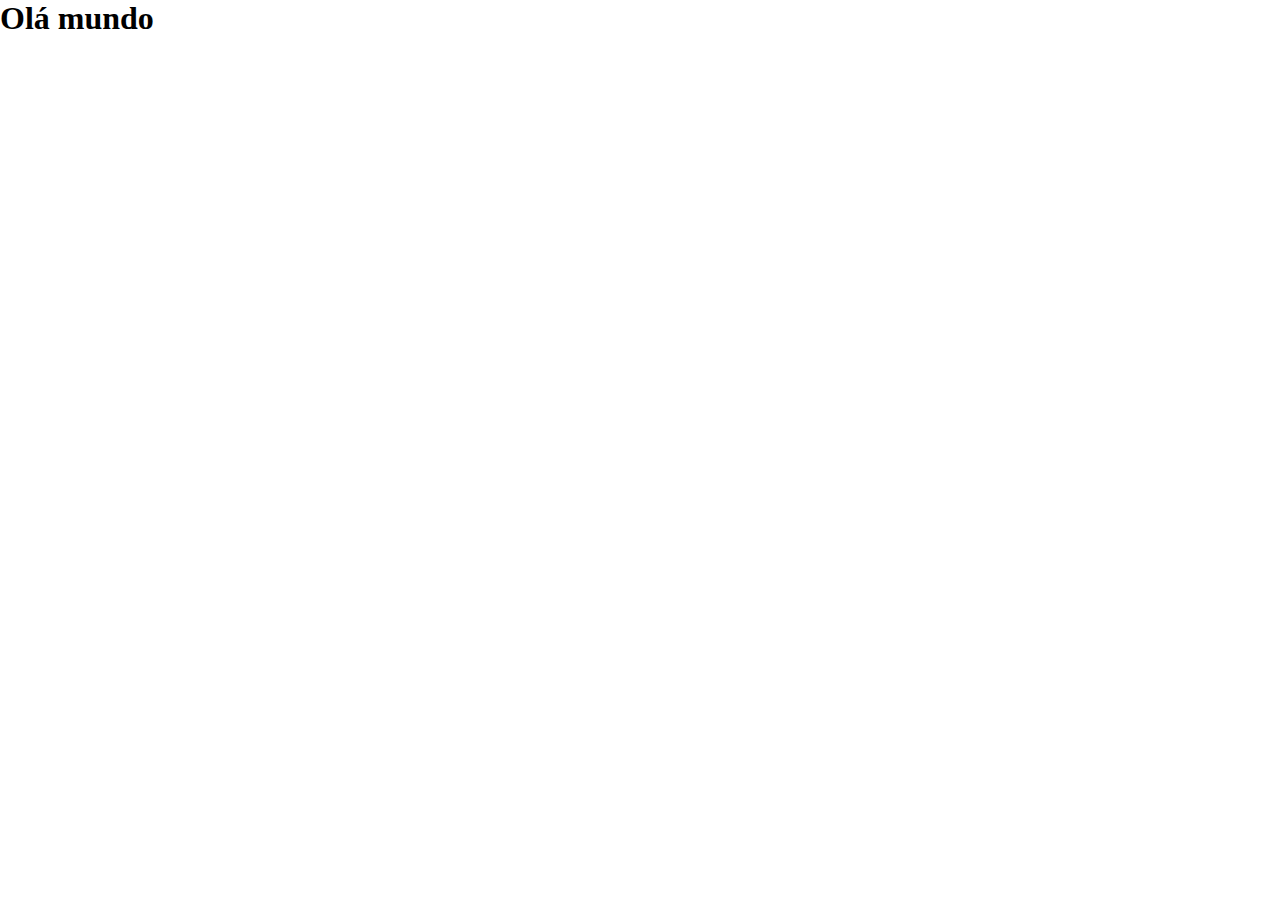
==== index.html @ ec8337ef "Inicio Projeto" ====
<!DOCTYPE html>
<html lang="pt-br">
<head>
    <meta charset="UTF-8">
    <meta http-equiv="X-UA-Compatible" content="IE=edge">
    <meta name="viewport" content="width=device-width, initial-scale=1.0">
    <link rel="shortcut icon" href="favicon.ico" type="image/x-icon">
    <link rel="stylesheet" href="css/style.css">
    <title>Projeto Redes Sociais</title>
</head>
<body>
    <h1>Olá mundo</h1>
    
</body>
</html>
---- css/style.css ----
@charset "UTF-8";

*{
    margin: 0;
    padding: 0;
}
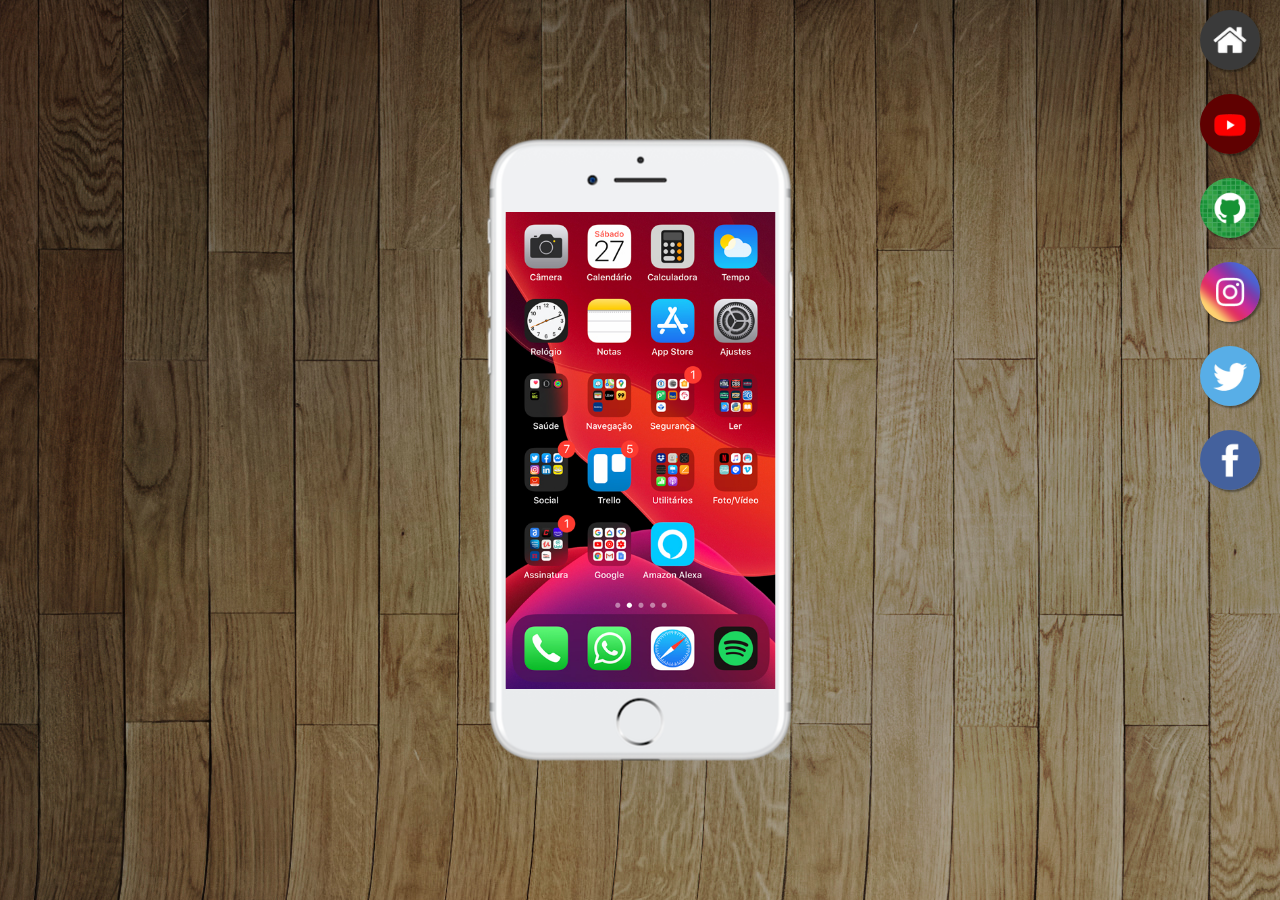
==== commit 92afe653: "Criando projeto" ====
--- a/index.html
+++ b/index.html
@@ -9,7 +9,22 @@
     <title>Projeto Redes Sociais</title>
 </head>
 <body>
-    <h1>Olá mundo</h1>
+    <main>
+        <section id="telefone">
+            <iframe src="home.html" name="tela" id="tela" frameborder="0" >
+                Seu navegador não é compatível
+            </iframe>
+        </section>
+        <section id="redes-sociais">
+            <a href="home.html" target="tela"><img src="imagens/logo-home.jpg" alt="Home"></a><br>
+            <a href="youtube.html" target="tela"><img src="imagens/logo-youtube.jpg" alt="Youtube"></a><br>
+            <a href="#" target="tela"><img src="imagens/logo-github.jpg" alt="GitHub"></a><br>
+            <a href="#" target="tela"><img src="imagens/logo-instagram.jpg" alt="Instagram"></a><br>
+            <a href="#" target="tela"><img src="imagens/logo-twitter.jpg" alt="Twitter"></a><br>
+            <a href="#" target="tela"><img src="imagens/logo-facebook.jpg" alt="Facebook"></a>
+
+        </section>
+    </main>
     
 </body>
 </html>--- a/css/style.css
+++ b/css/style.css
@@ -3,4 +3,62 @@
 *{
     margin: 0;
     padding: 0;
+    font-family: Arial, Helvetica, sans-serif;
+}
+
+html, body{
+    width: 100vw;
+    height: 100vh;
+    background-color: black;
+}
+
+body{
+    background: url('../imagens/fundo-madeira.jpg');
+    background-repeat: no-repeat;
+    background-attachment: fixed;
+}
+
+main{
+    position: relative;
+    height: 100vh;
+    
+}
+
+section#telefone{
+    height: 627px;
+    width: 311px;
+    position: absolute;
+    top: 50%;
+    left: 50%;
+    transform: translate(-50%, -50%);
+    background: url('../imagens/frame-iphone.png') no-repeat;
+}
+
+
+section#redes-sociais{
+    text-align: right;
+}
+
+section#redes-sociais img{
+    width: 60px;
+    box-sizing: border-box;
+    margin: 10px 20px;
+    border-radius: 50%;
+    box-shadow: 2px 2px 2px rgba(0, 0, 0, 0.401);
+}
+
+section#redes-sociais img:hover{
+    border: 2px solid white;
+    box-shadow: 5px 5px 5px rgba(0, 0, 0, 0.401);
+    transform: translate(-3px, -3px);
+    transition: transform 0.2s, border 0.5s;
+}
+
+iframe#tela{
+    position: absolute;
+    top: 50%;
+    left: 50%;
+    transform: translate(-50%, -50%);
+    width: 270px;
+    height: 477px;
 }